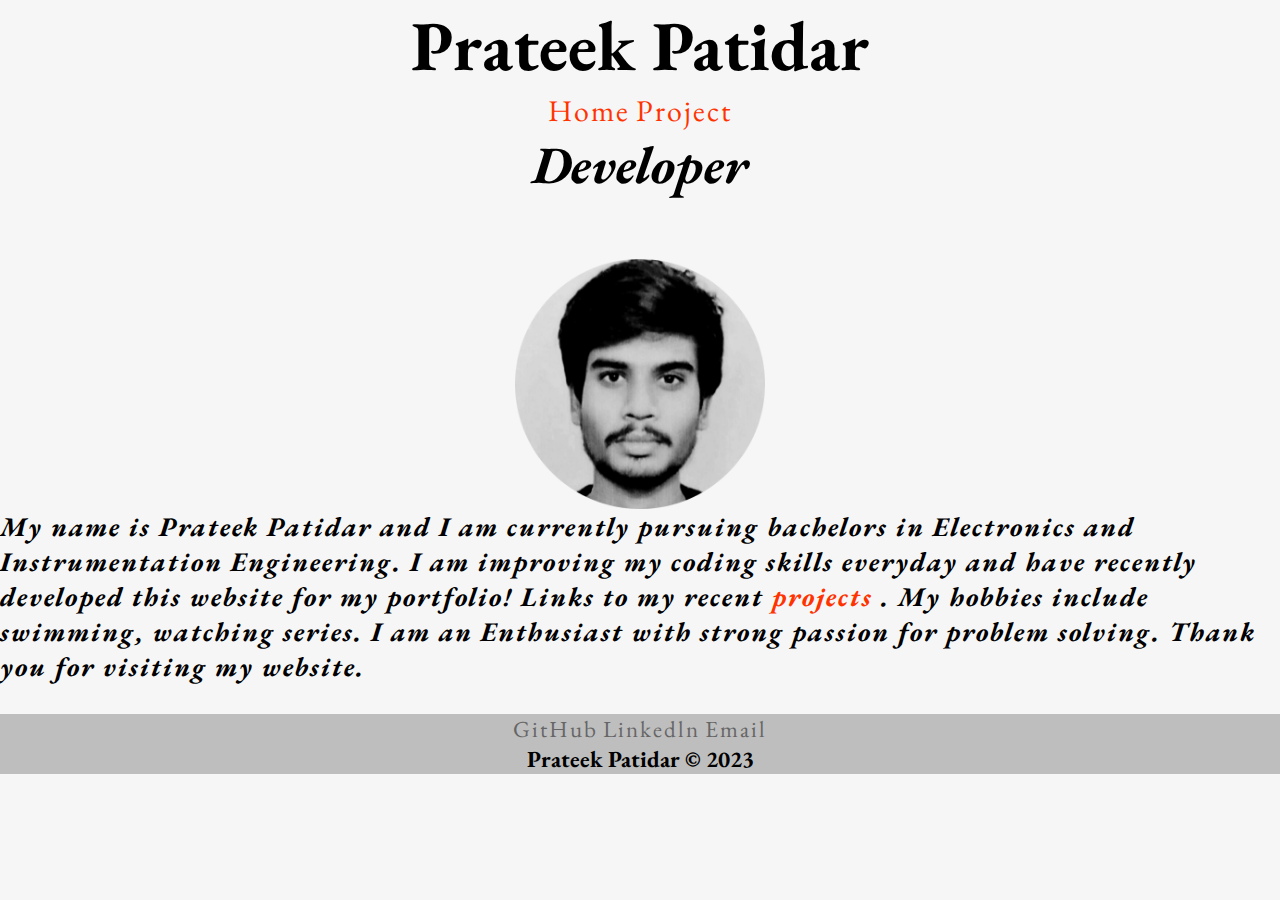
==== index.html @ b61842f6 "first commit" ====
<!DOCTYPE html>
<html lang="en">
<head>
    <meta charset="UTF-8">
    <meta http-equiv="X-UA-Compatible" content="IE=edge">
    <meta name="viewport" content="width=device-width, initial-scale=1.0">
    <link href="https://fonts.googleapis.com/css?family=EB+Garamond:400,400italic" rel="stylesheet">
    <link rel="stylesheet" href="./style.css">
    <title>Portfolio</title>
</head>
<body>
    <div class="header">
        <h1>Prateek Patidar</h1>
        <div class="header1">
           <a href="./index.html">Home</a>
           <a href="./project.html">Project</a>
        </div>
        <h2 class="slogan">Developer</h2>
    </div>

    <div class="main">
      <img src="./Prateek.png" alt="Prateek Profile Photo">
      <h3 style="font-style: italic; letter-spacing: 2px;">My name is Prateek Patidar and I am currently pursuing bachelors in Electronics and Instrumentation Engineering. I am improving my coding skills everyday and have recently developed this website for my portfolio! Links to my recent <a href="./project.html">projects </a>. My hobbies include swimming, watching series. I am an Enthusiast with strong passion for problem solving. Thank you for visiting my website.</h3>
    </div>

    <div class="footer">
      <div class="contact">
        <a href="https://github.com/Prateek-39" target="_blank">GitHub</a>
        <a href="https://www.linkedin.com/in/prateek-patidar-848b3a230" target="_blank">Linkedln</a>
        <a href="mailto: prateekpatidar111@gmail.com" target="_blank">Email</a>
      </div>
      <h4>Prateek Patidar &#169; 2023</h4>
    </div>
</body>
</html>
---- style.css ----
* {
    box-sizing: border-box;
    padding: 0%;
    margin: 0%;
}
html, body {
    margin: 0;
    padding: 0;
    font-size: 23px;
}
body {
    background: #f6f6f6;
    font-family: "EB Garamond", "Helvetica Neue", "Segoe UI", sans-serif;}

.header{
    text-align: center;
    font-size: 35px;
}
.header1{
    font-size: 30px;
}
a {
    color: #ff3300;
    text-decoration: none;
    letter-spacing: 2px;
}
    a:hover {
        color: #000;
    }

.main{
   display: block;
} 
      img{
        display: block;
        margin-right: auto;
        margin-left: auto;
        max-width: 250px;
      } 
      .main h3{
       
      }

       .slogan {
        text-align: center;
        margin: 0 0 60px 0;
        font-style: italic;
        }

  /* Project CSS */
  .mainP{
    padding: 20px 50px;
    margin-top: 30px;
    margin-bottom: 30px;
  }
  .mainP .main1{
    margin: 20px 30px;
  }



.footer{
    margin: 30px 0;
    text-align: center;
    background-color: #9999;
}
   .footer a {
    color: #666;
    }
    .footer a:hover {
    color: #ff3300;
    }
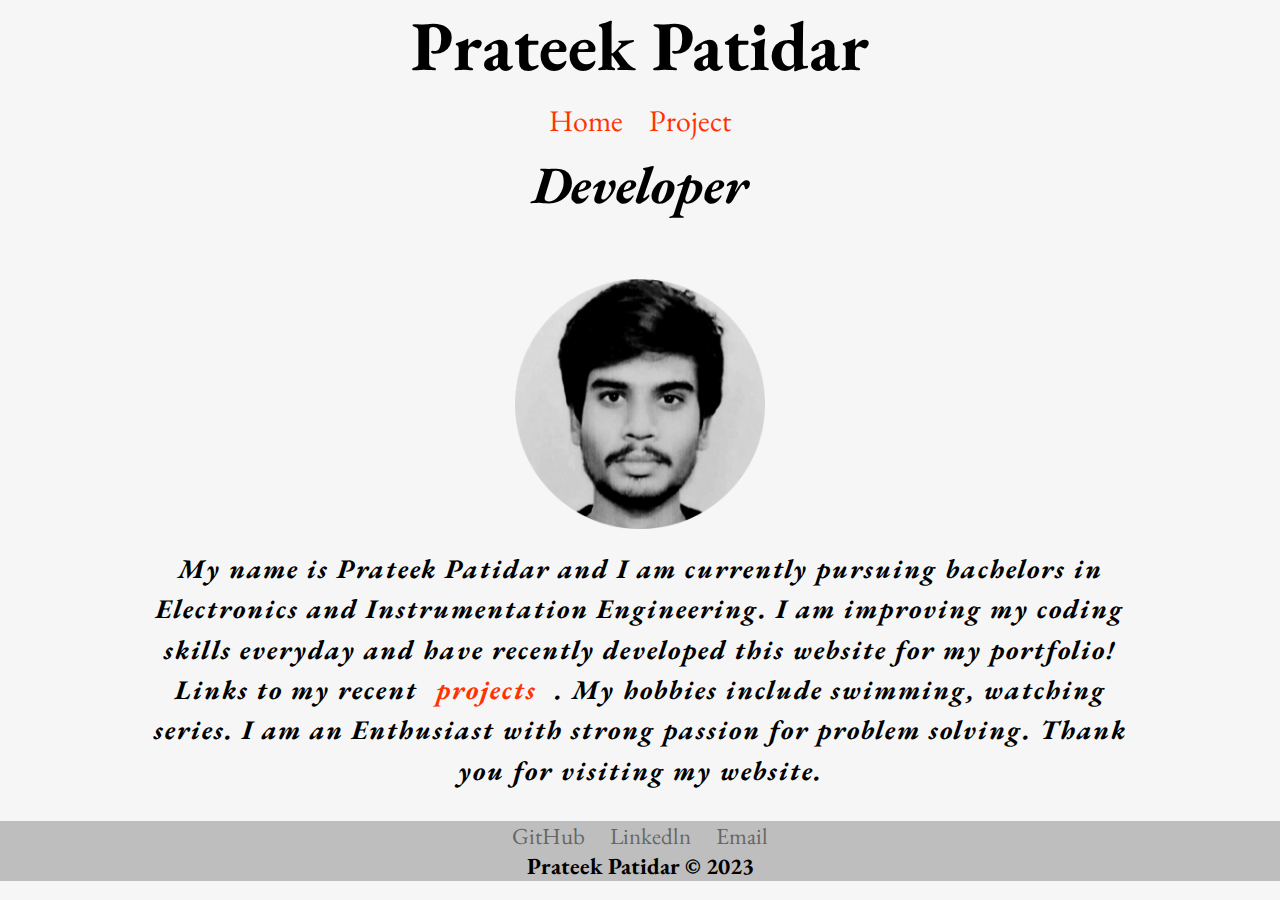
==== commit 85fba175: "2 commit" ====
--- a/index.html
+++ b/index.html
@@ -1,35 +1,35 @@
-<!DOCTYPE html>
-<html lang="en">
-<head>
-    <meta charset="UTF-8">
-    <meta http-equiv="X-UA-Compatible" content="IE=edge">
-    <meta name="viewport" content="width=device-width, initial-scale=1.0">
-    <link href="https://fonts.googleapis.com/css?family=EB+Garamond:400,400italic" rel="stylesheet">
-    <link rel="stylesheet" href="./style.css">
-    <title>Portfolio</title>
-</head>
-<body>
-    <div class="header">
-        <h1>Prateek Patidar</h1>
-        <div class="header1">
-           <a href="./index.html">Home</a>
-           <a href="./project.html">Project</a>
-        </div>
-        <h2 class="slogan">Developer</h2>
-    </div>
-
-    <div class="main">
-      <img src="./Prateek.png" alt="Prateek Profile Photo">
-      <h3 style="font-style: italic; letter-spacing: 2px;">My name is Prateek Patidar and I am currently pursuing bachelors in Electronics and Instrumentation Engineering. I am improving my coding skills everyday and have recently developed this website for my portfolio! Links to my recent <a href="./project.html">projects </a>. My hobbies include swimming, watching series. I am an Enthusiast with strong passion for problem solving. Thank you for visiting my website.</h3>
-    </div>
-
-    <div class="footer">
-      <div class="contact">
-        <a href="https://github.com/Prateek-39" target="_blank">GitHub</a>
-        <a href="https://www.linkedin.com/in/prateek-patidar-848b3a230" target="_blank">Linkedln</a>
-        <a href="mailto: prateekpatidar111@gmail.com" target="_blank">Email</a>
-      </div>
-      <h4>Prateek Patidar &#169; 2023</h4>
-    </div>
-</body>
+<!DOCTYPE html>
+<html lang="en">
+<head>
+    <meta charset="UTF-8">
+    <meta http-equiv="X-UA-Compatible" content="IE=edge">
+    <meta name="viewport" content="width=device-width, initial-scale=1.0">
+    <link href="https://fonts.googleapis.com/css?family=EB+Garamond:400,400italic" rel="stylesheet">
+    <link rel="stylesheet" href="./style.css">
+    <title>Portfolio</title>
+</head>
+<body>
+    <div class="header">
+        <h1>Prateek Patidar</h1>
+        <div class="header1">
+           <a href="./index.html">Home</a>
+           <a href="./project.html">Project</a>
+        </div>
+        <h2 class="slogan">Developer</h2>
+    </div>
+
+    <div class="main">
+      <img src="./Prateek.png" alt="Prateek Profile Photo">
+      <h3 style="font-style: italic; letter-spacing: 2px;">My name is Prateek Patidar and I am currently pursuing bachelors in Electronics and Instrumentation Engineering. I am improving my coding skills everyday and have recently developed this website for my portfolio! Links to my recent <a href="./project.html">projects </a>. My hobbies include swimming, watching series. I am an Enthusiast with strong passion for problem solving. Thank you for visiting my website.</h3>
+    </div>
+
+    <div class="footer">
+      <div class="contact">
+        <a href="https://github.com/Prateek-39" target="_blank">GitHub</a>
+        <a href="https://www.linkedin.com/in/prateek-patidar-848b3a230" target="_blank">Linkedln</a>
+        <a href="mailto: prateekpatidar111@gmail.com" target="_blank">Email</a>
+      </div>
+      <h4>Prateek Patidar &#169; 2023</h4>
+    </div>
+</body>
 </html>--- a/style.css
+++ b/style.css
@@ -1,73 +1,81 @@
-* {
-    box-sizing: border-box;
-    padding: 0%;
-    margin: 0%;
-}
-html, body {
-    margin: 0;
-    padding: 0;
-    font-size: 23px;
-}
-body {
-    background: #f6f6f6;
-    font-family: "EB Garamond", "Helvetica Neue", "Segoe UI", sans-serif;}
-
-.header{
-    text-align: center;
-    font-size: 35px;
-}
-.header1{
-    font-size: 30px;
-}
-a {
-    color: #ff3300;
-    text-decoration: none;
-    letter-spacing: 2px;
-}
-    a:hover {
-        color: #000;
-    }
-
-.main{
-   display: block;
-} 
-      img{
-        display: block;
-        margin-right: auto;
-        margin-left: auto;
-        max-width: 250px;
-      } 
-      .main h3{
-       
-      }
-
-       .slogan {
-        text-align: center;
-        margin: 0 0 60px 0;
-        font-style: italic;
-        }
-
-  /* Project CSS */
-  .mainP{
-    padding: 20px 50px;
-    margin-top: 30px;
-    margin-bottom: 30px;
-  }
-  .mainP .main1{
-    margin: 20px 30px;
-  }
-
-
-
-.footer{
-    margin: 30px 0;
-    text-align: center;
-    background-color: #9999;
-}
-   .footer a {
-    color: #666;
-    }
-    .footer a:hover {
-    color: #ff3300;
-    }
-
+* {
+    box-sizing: border-box;
+    padding: 0%;
+    margin: 0%;
+}
+body {
+    margin: 0;
+    padding: 0;
+    font-size: 23px;
+    background: #f6f6f6;
+    font-family: "EB Garamond", "Helvetica Neue", "Segoe UI", sans-serif;}
+
+
+
+.header{
+    text-align: center;
+    font-size: 35px;
+}
+.header1{
+    font-size: 30px;
+    margin: 10px 40px;
+}
+a {
+    color: #ff3300;
+    text-decoration: none;
+    margin: 10px 10px;
+}
+    a:hover {
+        color: #000;
+    }
+
+
+.slogan {
+        text-align: center;
+        margin: 0 0 60px 0;
+        font-style: italic;
+        }    
+
+
+
+.main{
+   margin: 10px 20px 10px 20px;
+} 
+      img{
+        display: block;
+        margin-right: auto;
+        margin-left: auto;
+        margin-bottom: 20px;
+        max-width: 250px;
+      } 
+      .main h3{
+       line-height: 1.5;
+       text-align: center;
+       width: 80%;
+       margin: auto;
+      }
+
+  /* Project CSS */
+  .mainP{
+    padding: 20px 50px;
+    margin-top: 30px;
+    margin-bottom: 30px;
+  }
+  .mainP .main1{
+    margin: 20px 30px;
+  }
+
+
+
+.footer{
+    margin: 30px auto 0 auto;
+    text-align: center;
+    background-color: #9999;
+}
+   .footer a {
+    color: #666;
+    }
+    .footer a:hover {
+    color: #ff3300;
+    }
+
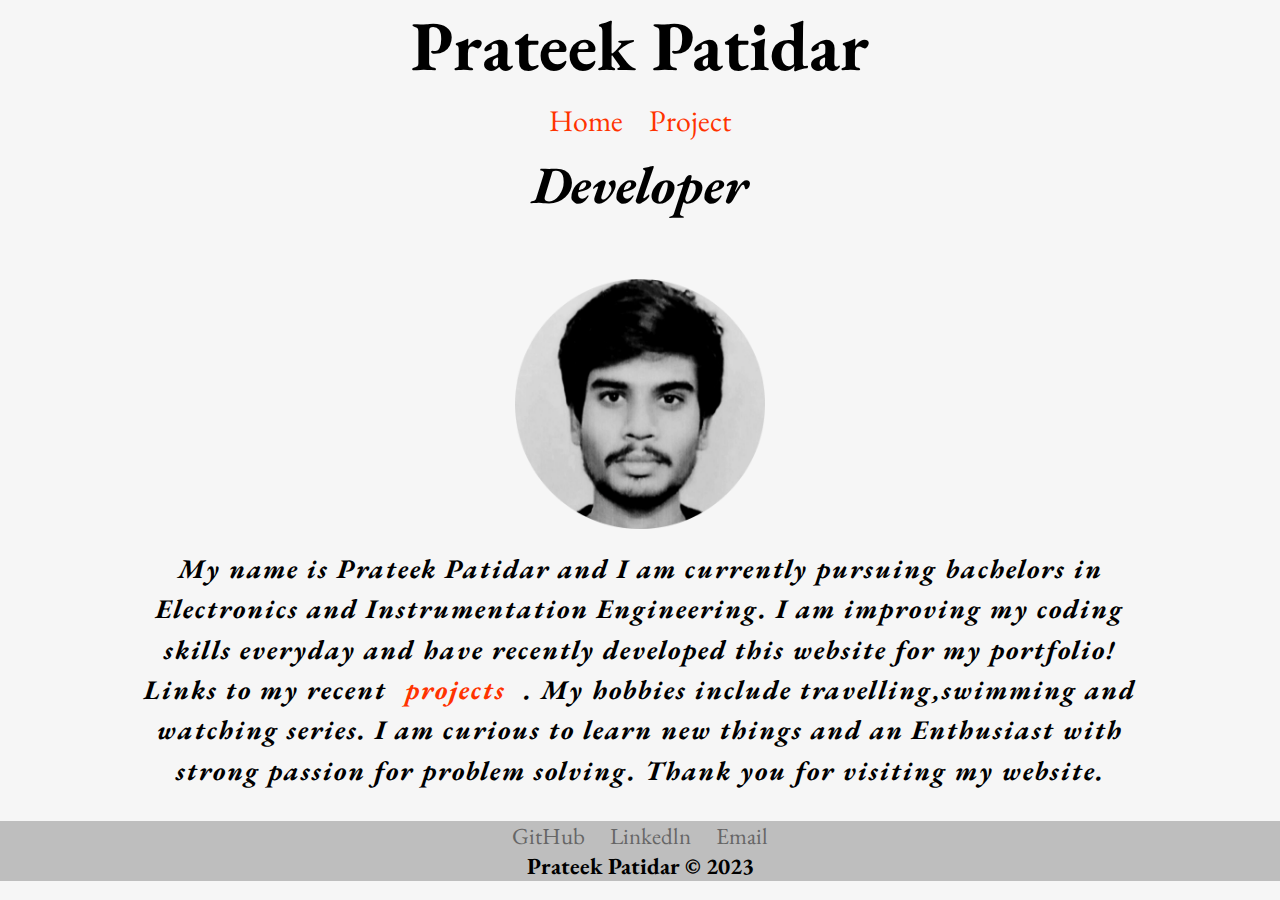
==== commit 773dae67: "Update project" ====
--- a/index.html
+++ b/index.html
@@ -20,7 +20,7 @@
 
     <div class="main">
       <img src="./Prateek.png" alt="Prateek Profile Photo">
-      <h3 style="font-style: italic; letter-spacing: 2px;">My name is Prateek Patidar and I am currently pursuing bachelors in Electronics and Instrumentation Engineering. I am improving my coding skills everyday and have recently developed this website for my portfolio! Links to my recent <a href="./project.html">projects </a>. My hobbies include swimming, watching series. I am an Enthusiast with strong passion for problem solving. Thank you for visiting my website.</h3>
+      <h3 style="font-style: italic; letter-spacing: 2px;">My name is Prateek Patidar and I am currently pursuing bachelors in Electronics and Instrumentation Engineering. I am improving my coding skills everyday and have recently developed this website for my portfolio! Links to my recent <a href="./project.html">projects </a>. My hobbies include travelling,swimming and watching series. I am curious to learn new things and an Enthusiast with strong passion for problem solving. Thank you for visiting my website.</h3>
     </div>
 
     <div class="footer">
--- a/style.css
+++ b/style.css
@@ -1,81 +1,81 @@
-* {
-    box-sizing: border-box;
-    padding: 0%;
-    margin: 0%;
-}
-body {
-    margin: 0;
-    padding: 0;
-    font-size: 23px;
-    background: #f6f6f6;
-    font-family: "EB Garamond", "Helvetica Neue", "Segoe UI", sans-serif;}
-
-
-
-.header{
-    text-align: center;
-    font-size: 35px;
-}
-.header1{
-    font-size: 30px;
-    margin: 10px 40px;
-}
-a {
-    color: #ff3300;
-    text-decoration: none;
-    margin: 10px 10px;
-}
-    a:hover {
-        color: #000;
-    }
-
-
-.slogan {
-        text-align: center;
-        margin: 0 0 60px 0;
-        font-style: italic;
-        }    
-
-
-
-.main{
-   margin: 10px 20px 10px 20px;
-} 
-      img{
-        display: block;
-        margin-right: auto;
-        margin-left: auto;
-        margin-bottom: 20px;
-        max-width: 250px;
-      } 
-      .main h3{
-       line-height: 1.5;
-       text-align: center;
-       width: 80%;
-       margin: auto;
-      }
-
-  /* Project CSS */
-  .mainP{
-    padding: 20px 50px;
-    margin-top: 30px;
-    margin-bottom: 30px;
-  }
-  .mainP .main1{
-    margin: 20px 30px;
-  }
-
-
-
-.footer{
-    margin: 30px auto 0 auto;
-    text-align: center;
-    background-color: #9999;
-}
-   .footer a {
-    color: #666;
-    }
-    .footer a:hover {
-    color: #ff3300;
-    }
-
+* {
+    box-sizing: border-box;
+    padding: 0%;
+    margin: 0%;
+}
+body {
+    margin: 0;
+    padding: 0;
+    font-size: 23px;
+    background: #f6f6f6;
+    font-family: "EB Garamond", "Helvetica Neue", "Segoe UI", sans-serif;}
+
+
+
+.header{
+    text-align: center;
+    font-size: 35px;
+}
+.header1{
+    font-size: 30px;
+    margin: 10px 40px;
+}
+a {
+    color: #ff3300;
+    text-decoration: none;
+    margin: 10px 10px;
+}
+    a:hover {
+        color: #000;
+    }
+
+
+.slogan {
+        text-align: center;
+        margin: 0 0 60px 0;
+        font-style: italic;
+        }    
+
+
+
+.main{
+   margin: 10px 20px 10px 20px;
+} 
+      img{
+        display: block;
+        margin-right: auto;
+        margin-left: auto;
+        margin-bottom: 20px;
+        max-width: 250px;
+      } 
+      .main h3{
+       line-height: 1.5;
+       text-align: center;
+       width: 80%;
+       margin: auto;
+      }
+
+  /* Project CSS */
+  .mainP{
+    padding: 20px 50px;
+    margin-top: 30px;
+    margin-bottom: 30px;
+  }
+  .mainP .main1{
+    margin: 20px 30px;
+  }
+
+
+
+.footer{
+    margin: 30px auto 0 auto;
+    text-align: center;
+    background-color: #9999;
+}
+   .footer a {
+    color: #666;
+    }
+    .footer a:hover {
+    color: #ff3300;
+    }
+
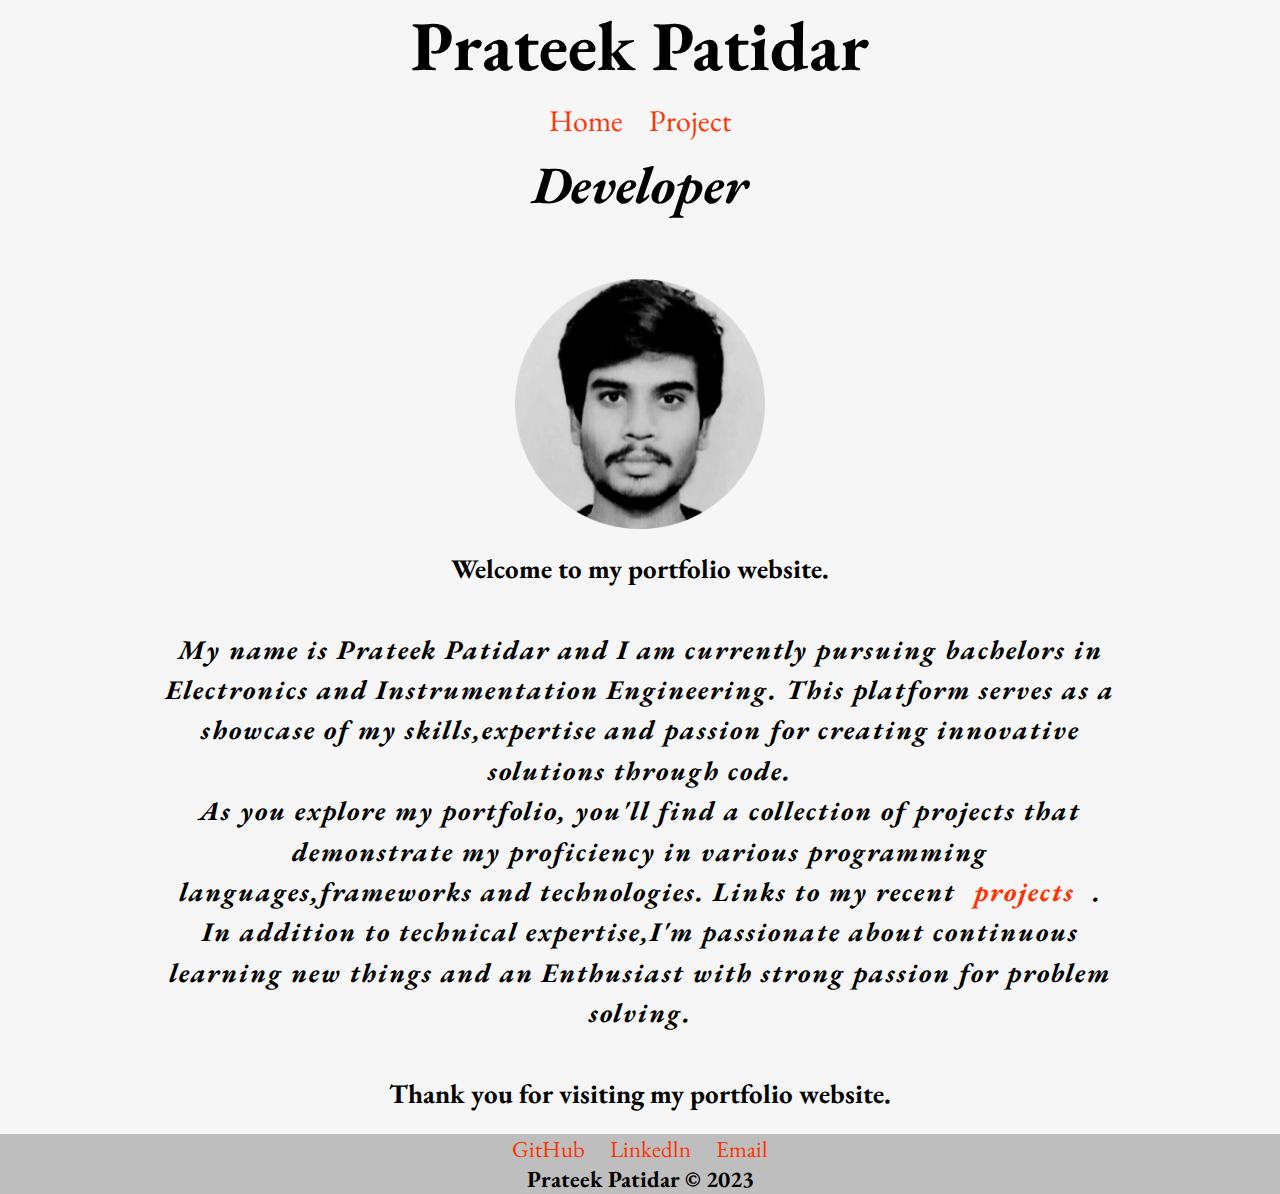
==== commit 7ece8d48: "update" ====
--- a/index.html
+++ b/index.html
@@ -20,7 +20,14 @@
 
     <div class="main">
       <img src="./Prateek.png" alt="Prateek Profile Photo">
-      <h3 style="font-style: italic; letter-spacing: 2px;">My name is Prateek Patidar and I am currently pursuing bachelors in Electronics and Instrumentation Engineering. I am improving my coding skills everyday and have recently developed this website for my portfolio! Links to my recent <a href="./project.html">projects </a>. My hobbies include travelling,swimming and watching series. I am curious to learn new things and an Enthusiast with strong passion for problem solving. Thank you for visiting my website.</h3>
+       <h3>Welcome to my portfolio website. <br /><br /></h3>
+       <h3 style="font-style: italic; letter-spacing: 2px;">
+        My name is Prateek Patidar and I am currently pursuing bachelors in Electronics and Instrumentation Engineering.
+        This platform serves as a showcase of my skills,expertise and passion for creating innovative solutions through code.<br/>
+        As you explore my portfolio, you'll find a collection of projects that demonstrate my proficiency in various programming languages,frameworks and technologies. Links to my recent <a href="./project.html">projects </a>.<br />
+        In addition to technical expertise,I'm passionate about continuous learning new things and an Enthusiast with strong passion for problem solving. <br/>
+         
+        <br/> <h3>Thank you for visiting my portfolio website.</h3></h3>
     </div>
 
     <div class="footer">
--- a/style.css
+++ b/style.css
@@ -59,7 +59,7 @@
   .mainP{
     padding: 20px 50px;
     margin-top: 30px;
-    margin-bottom: 30px;
+    margin-bottom: 10px;
   }
   .mainP .main1{
     margin: 20px 30px;
@@ -68,14 +68,15 @@
 
 
 .footer{
-    margin: 30px auto 0 auto;
+    margin: 20px auto 0 auto;
     text-align: center;
     background-color: #9999;
 }
    .footer a {
-    color: #666;
+    color: #ff3300;
+    
     }
     .footer a:hover {
-    color: #ff3300;
+        color: #666;
     }
 
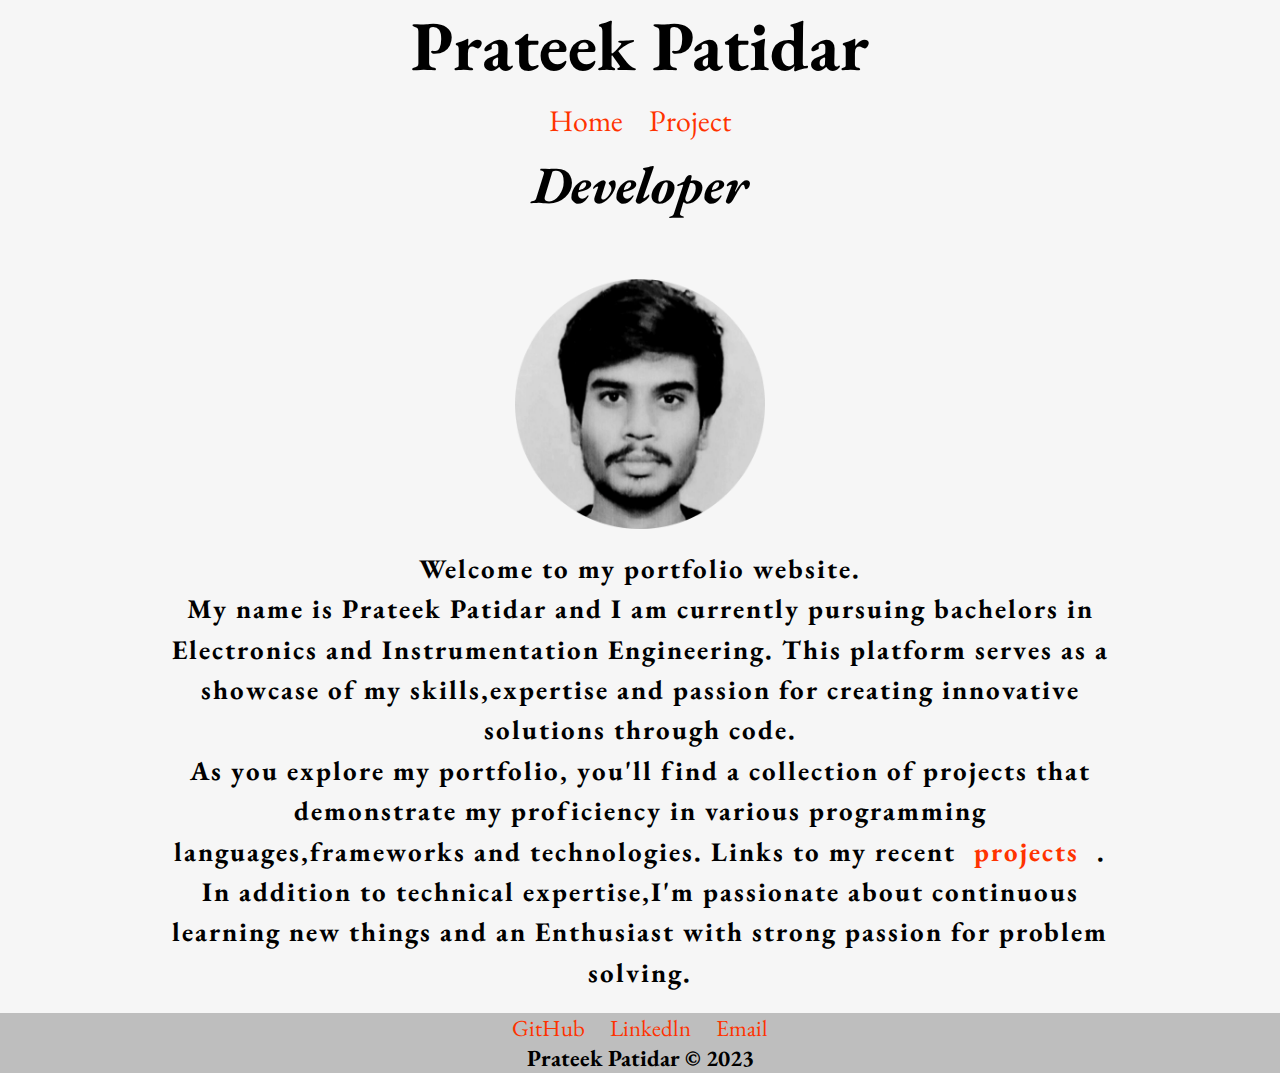
==== commit 3867591b: "update" ====
--- a/index.html
+++ b/index.html
@@ -20,14 +20,12 @@
 
     <div class="main">
       <img src="./Prateek.png" alt="Prateek Profile Photo">
-       <h3>Welcome to my portfolio website. <br /><br /></h3>
-       <h3 style="font-style: italic; letter-spacing: 2px;">
+       <h3 style=" letter-spacing: 2px">Welcome to my portfolio website. <br /></h3>
+       <h3 style=" letter-spacing: 2px;">
         My name is Prateek Patidar and I am currently pursuing bachelors in Electronics and Instrumentation Engineering.
         This platform serves as a showcase of my skills,expertise and passion for creating innovative solutions through code.<br/>
         As you explore my portfolio, you'll find a collection of projects that demonstrate my proficiency in various programming languages,frameworks and technologies. Links to my recent <a href="./project.html">projects </a>.<br />
         In addition to technical expertise,I'm passionate about continuous learning new things and an Enthusiast with strong passion for problem solving. <br/>
-         
-        <br/> <h3>Thank you for visiting my portfolio website.</h3></h3>
     </div>
 
     <div class="footer">
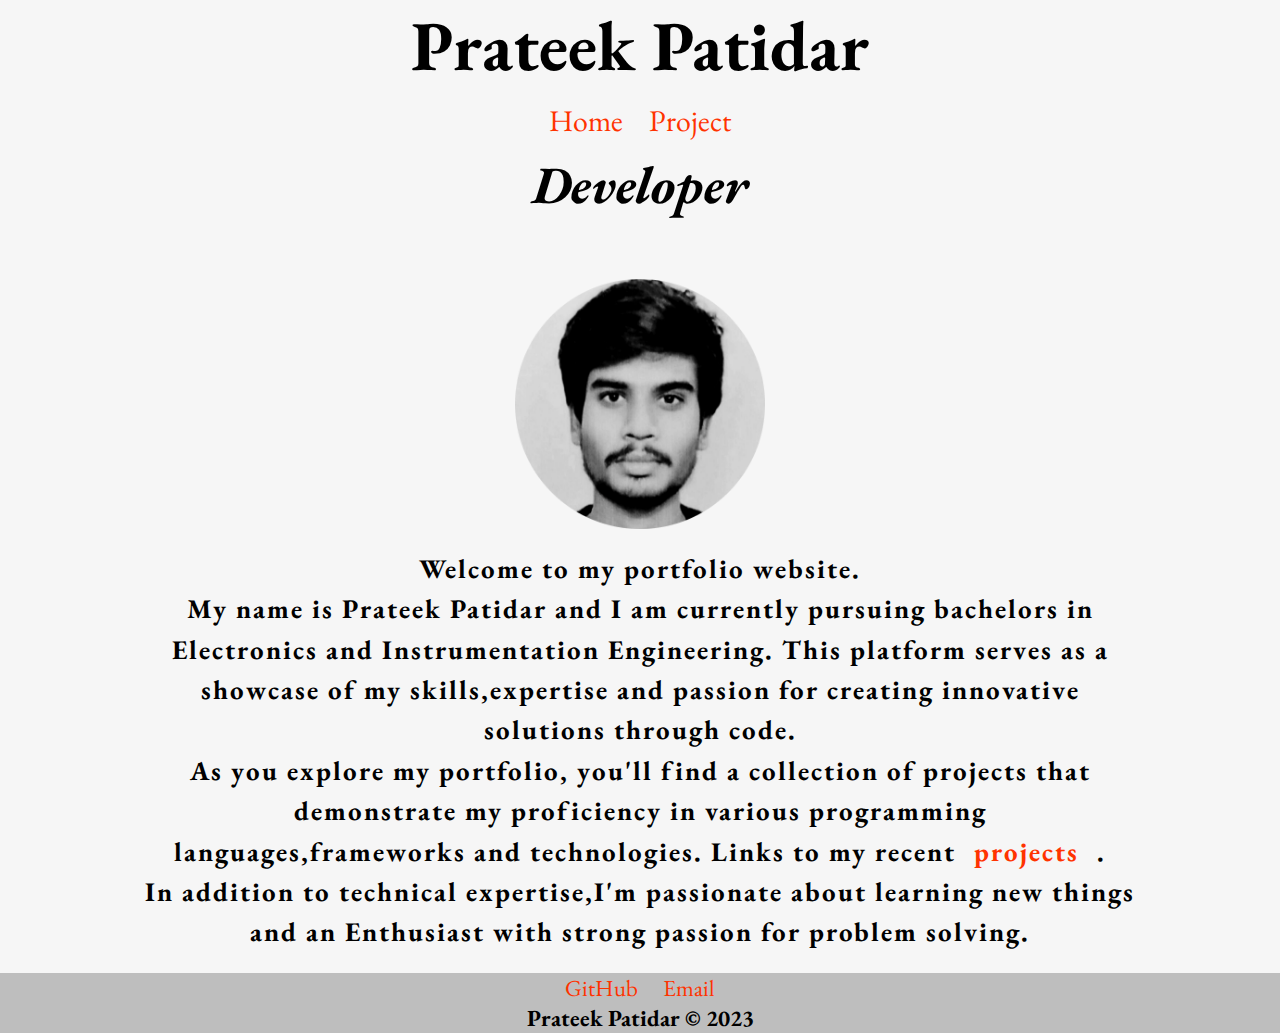
==== commit 776b3d17: "update" ====
--- a/index.html
+++ b/index.html
@@ -25,13 +25,12 @@
         My name is Prateek Patidar and I am currently pursuing bachelors in Electronics and Instrumentation Engineering.
         This platform serves as a showcase of my skills,expertise and passion for creating innovative solutions through code.<br/>
         As you explore my portfolio, you'll find a collection of projects that demonstrate my proficiency in various programming languages,frameworks and technologies. Links to my recent <a href="./project.html">projects </a>.<br />
-        In addition to technical expertise,I'm passionate about continuous learning new things and an Enthusiast with strong passion for problem solving. <br/>
+        In addition to technical expertise,I'm passionate about learning new things and an Enthusiast with strong passion for problem solving. <br/>
     </div>
 
     <div class="footer">
       <div class="contact">
         <a href="https://github.com/Prateek-39" target="_blank">GitHub</a>
-        <a href="https://www.linkedin.com/in/prateek-patidar-848b3a230" target="_blank">Linkedln</a>
         <a href="mailto: prateekpatidar111@gmail.com" target="_blank">Email</a>
       </div>
       <h4>Prateek Patidar &#169; 2023</h4>
